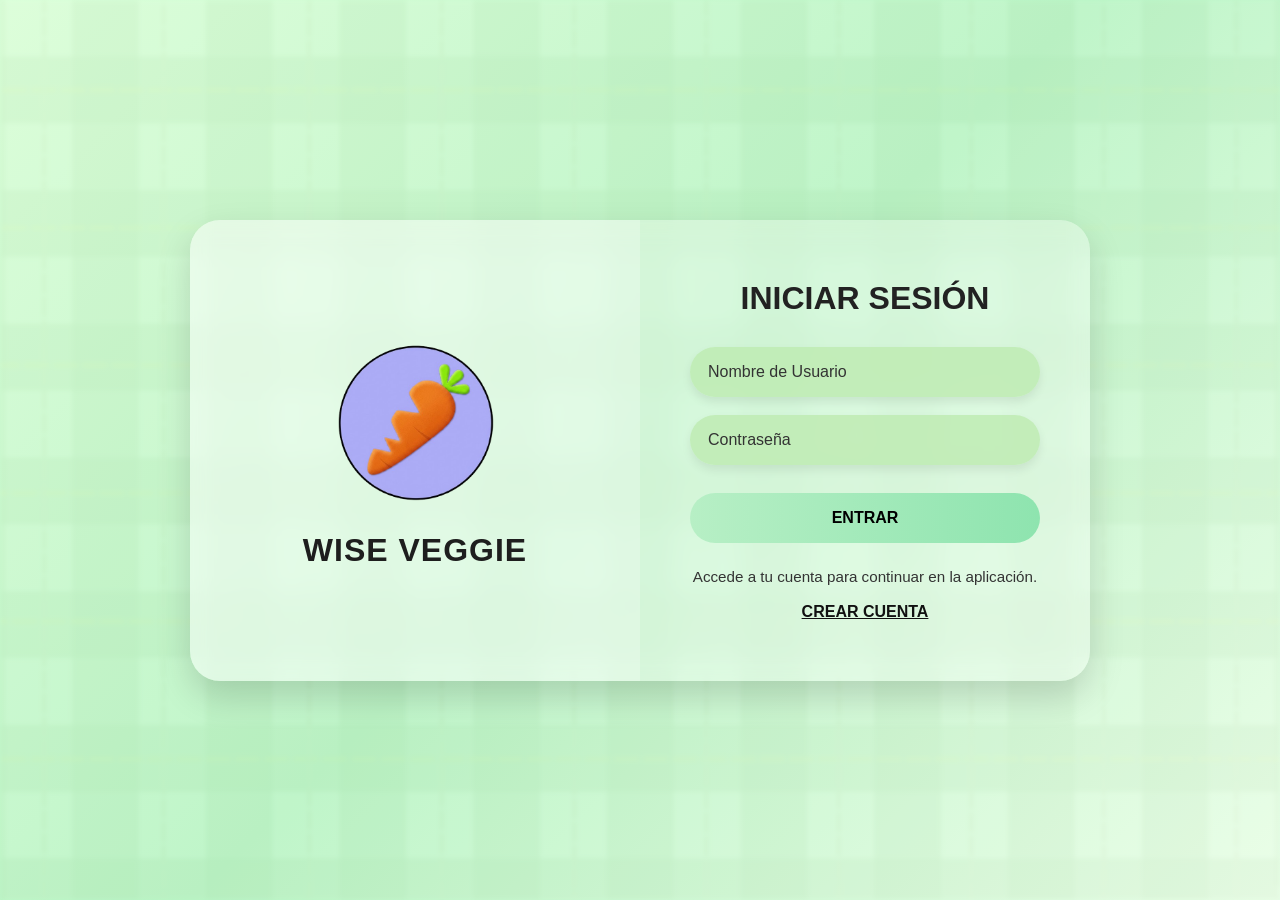
==== index.html @ 21383ea1 "Add files via upload" ====
<!-- index.html -->
<!DOCTYPE html>
<html lang="es">
<head>
  <meta charset="UTF-8">
  <meta name="viewport" content="width=device-width, initial-scale=1.0">
  <title>Wise Veggie - Iniciar Sesión</title>
  <link rel="stylesheet" href="style.css">
</head>
<body>


  <div class="background-overlay"></div>

  <main class="container">

    <!-- LOGO -->
    <section class="logo-box">
      <!-- Reemplaza src por tu imagen -->
      <img src="logoWV.png" alt="Logo Wise Veggie" class="logo">
      <h1>WISE VEGGIE</h1>
    </section>

    <!-- FORMULARIO -->
    <section class="login-card">
      <h2>INICIAR SESIÓN</h2>

      <form action="bienvenida.html">
        <input type="text" placeholder="Nombre de Usuario" required>
        <input type="password" placeholder="Contraseña" required>

        <button type="submit">ENTRAR</button>
      </form>

      <p class="extra-text">
        Accede a tu cuenta para continuar en la aplicación.
      </p>

      <a href="Login.html" class="link-create">CREAR CUENTA</a>
    </section>

  </main>

</body>
</html>
---- style.css ----
*{
    margin:0;
    padding:0;
    box-sizing:border-box;
}

body{
    font-family: Arial, Helvetica, sans-serif;
    min-height:100vh;
    display:flex;
    justify-content:center;
    align-items:center;
    background: linear-gradient(135deg,#d8ffd8,#b7f5c5,#e8ffe8);
    overflow:hidden;
    position:relative;
}

.background-overlay{
    position:absolute;
    width:100%;
    height:100%;
    background-image: url("plaidgreen.png"); /* opcional */
    background-size:cover;
    background-position:center;
    opacity:0.12;
    filter: blur(2px);
}

.container{
    position:relative;
    z-index:2;
    width:900px;
    max-width:95%;
    display:grid;
    grid-template-columns: 1fr 1fr;
    background:rgba(255,255,255,0.35);
    backdrop-filter: blur(10px);
    border-radius:30px;
    box-shadow:0 15px 35px rgba(0,0,0,0.15);
    overflow:hidden;
}

.logo-box{
    padding:50px;
    display:flex;
    flex-direction:column;
    justify-content:center;
    align-items:center;
    background:rgba(255,255,255,0.25);
}

.logo{
    width:180px;
    height:180px;
    object-fit:contain;
    margin-bottom:20px;
}

.logo-box h1{
    font-size:2rem;
    color:#1e1e1e;
    letter-spacing:1px;
}

.login-card{
    padding:60px 50px;
    display:flex;
    flex-direction:column;
    justify-content:center;
}

.login-card h2{
    text-align:center;
    font-size:2rem;
    margin-bottom:30px;
    color:#222;
}

form{
    display:flex;
    flex-direction:column;
    gap:18px;
}

input{
    padding:16px 18px;
    border:none;
    outline:none;
    border-radius:30px;
    background:rgba(191, 235, 179, 0.85);
    font-size:1rem;
    box-shadow:0 5px 10px rgba(0,0,0,0.08);
}

input::placeholder{
    color:#333;
}

button{
    margin-top:10px;
    padding:16px;
    border:none;
    border-radius:30px;
    background:linear-gradient(to right,#b7efc5,#8ee4af);
    font-size:1rem;
    font-weight:bold;
    cursor:pointer;
    transition:0.3s;
}

button:hover{
    transform:translateY(-2px);
    box-shadow:0 10px 15px rgba(0,0,0,0.12);
}

.extra-text{
    margin-top:25px;
    text-align:center;
    color:#333;
    font-size:0.95rem;
}

.link-create{
    margin-top:18px;
    text-align:center;
    color:#111;
    font-weight:bold;
    text-decoration:underline;
    transition:0.3s;
}

.link-create:hover{
    color:#2d7a36;
}

@media(max-width:800px){
    .container{
        grid-template-columns:1fr;
    }

    .logo-box{
        padding:30px;
    }

    .login-card{
        padding:40px 25px;
    }
}

.welcome-box{
    position:relative;
    z-index:2;
    width:500px;
    max-width:90%;
    padding:50px;
    text-align:center;
    background:rgba(255,255,255,0.35);
    backdrop-filter:blur(12px);
    border-radius:30px;
    box-shadow:0 15px 30px rgba(0,0,0,0.15);
}

.welcome-box .logo{
    width:140px;
    margin-bottom:20px;
}

.welcome-box h1{
    font-size:2.3rem;
    margin-bottom:15px;
    color:#222;
}

.welcome-box p{
    font-size:1.1rem;
    color:#333;
    line-height:1.6;
    margin-bottom:30px;
}

.btn-back{
    display:inline-block;
    padding:14px 28px;
    border-radius:30px;
    background:linear-gradient(to right,#b7efc5,#8ee4af);
    color:#111;
    text-decoration:none;
    font-weight:bold;
    transition:0.3s;
}

.btn-back:hover{
    transform:translateY(-2px);
}

.dashboard{
    width:1200px;
    max-width:95%;
    margin:40px auto;
    display:grid;
    grid-template-columns:1fr 1fr;
    gap:25px;
    position:relative;
    z-index:2;
}

.card{
    background:rgba(255,255,255,0.35);
    backdrop-filter:blur(12px);
    border-radius:25px;
    padding:30px;
    box-shadow:0 10px 20px rgba(0,0,0,0.10);
}

.welcome-card{
    grid-column:1 / 3;
    text-align:center;
}

.welcome-card h1{
    font-size:2.5rem;
    margin-bottom:10px;
}

.welcome-card p{
    font-size:1.1rem;
    margin-bottom:20px;
}

.welcome-card button{
    padding:14px 28px;
    border:none;
    border-radius:30px;
    background:linear-gradient(to right,#b7efc5,#8ee4af);
    font-size:1rem;
    font-weight:bold;
    cursor:pointer;
}

.calendar-card h2,
.chart-card h2{
    margin-bottom:20px;
    text-align:center;
}

.calendar-grid{
    display:grid;
    grid-template-columns:repeat(5,1fr);
    gap:10px;
}

.calendar-grid div{
    background:#dff7df;
    padding:15px;
    border-radius:12px;
    text-align:center;
    font-weight:bold;
}

.chart-card{
    display:flex;
    flex-direction:column;
    align-items:center;
    justify-content:center;
}

.circle-chart{
    width:220px;
    height:220px;
    border-radius:50%;
    background:conic-gradient(
        #7ed957 0% 25%,
        #f4d35e 25% 50%,
        #ff9f1c 50% 75%,
        #4ea8de 75% 100%
    );
    margin:20px 0;
}

.legend{
    width:100%;
}

.legend p{
    margin:8px 0;
    text-align:center;
    font-weight:600;
}

@media(max-width:900px){
    .dashboard{
        grid-template-columns:1fr;
    }

    .welcome-card{
        grid-column:auto;
    }
}

/* Scrollbar para Chrome, Edge, Opera */
::-webkit-scrollbar{
    width:12px;
}

::-webkit-scrollbar-track{
    background:#dff7df;
    border-radius:10px;
}

::-webkit-scrollbar-thumb{
    background:linear-gradient(#8ee4af,#6bcf8b);
    border-radius:10px;
    border:2px solid #dff7df;
}

::-webkit-scrollbar-thumb:hover{
    background:linear-gradient(#78d99c,#57c77a);
}

/* Firefox */
html{
    scrollbar-width:thin;
    scrollbar-color:#8ee4af #dff7df;
}
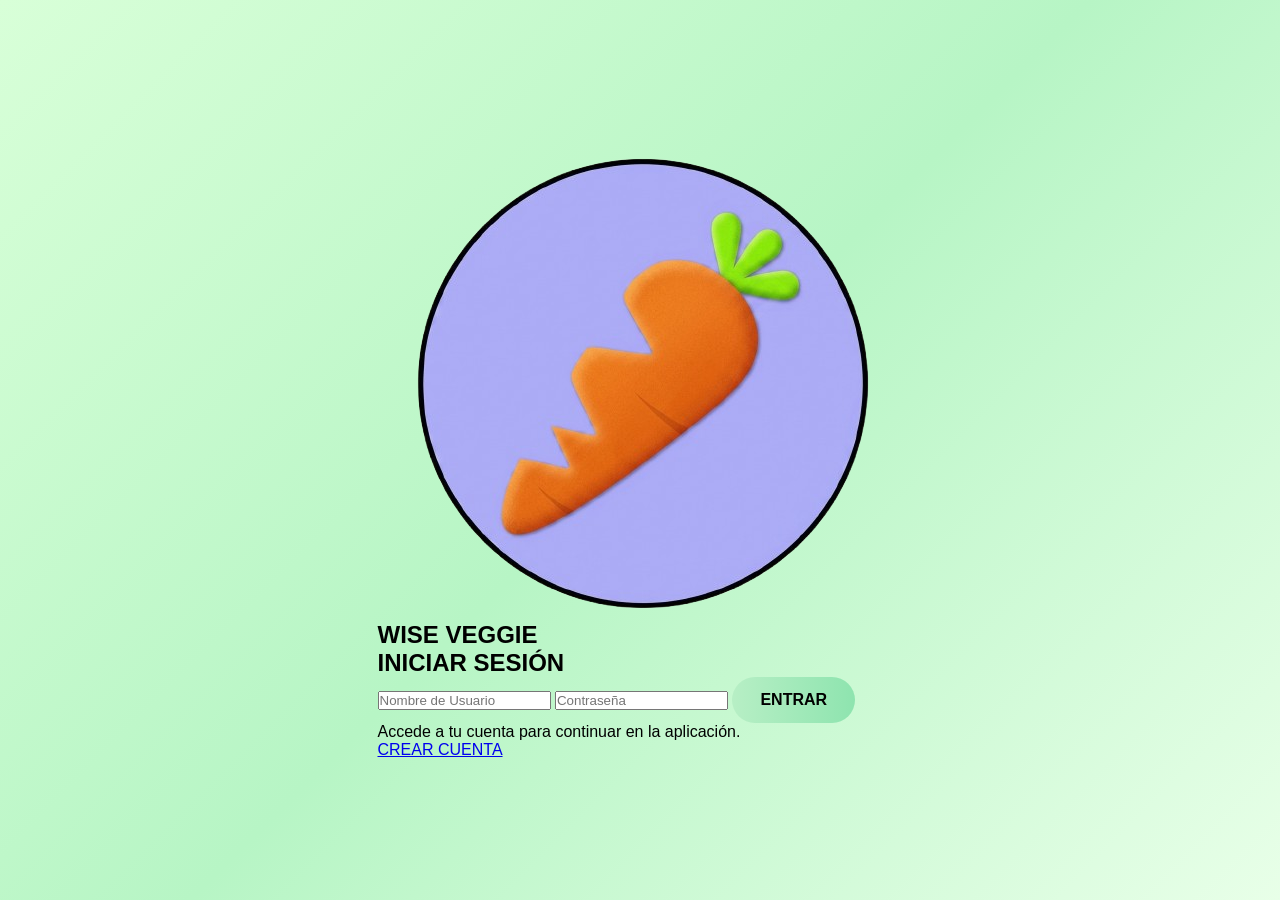
==== commit 7b2decbd: "corrección de errores en index.html" ====
--- a/index.html
+++ b/index.html
@@ -1,4 +1,3 @@
-<!-- index.html -->
 <!DOCTYPE html>
 <html lang="es">
 <head>
@@ -9,26 +8,20 @@
 </head>
 <body>
 
-
   <div class="background-overlay"></div>
 
   <main class="container">
-
-    <!-- LOGO -->
     <section class="logo-box">
-      <!-- Reemplaza src por tu imagen -->
       <img src="logoWV.png" alt="Logo Wise Veggie" class="logo">
       <h1>WISE VEGGIE</h1>
     </section>
 
-    <!-- FORMULARIO -->
     <section class="login-card">
       <h2>INICIAR SESIÓN</h2>
 
       <form action="bienvenida.html">
         <input type="text" placeholder="Nombre de Usuario" required>
         <input type="password" placeholder="Contraseña" required>
-
         <button type="submit">ENTRAR</button>
       </form>
 
@@ -36,10 +29,9 @@
         Accede a tu cuenta para continuar en la aplicación.
       </p>
 
-      <a href="Login.html" class="link-create">CREAR CUENTA</a>
+      <a href="registro.html" class="link-create">CREAR CUENTA</a>
     </section>
-
   </main>
 
 </body>
-</html>+</html>
--- a/style.css
+++ b/style.css
@@ -11,192 +11,25 @@
     justify-content:center;
     align-items:center;
     background: linear-gradient(135deg,#d8ffd8,#b7f5c5,#e8ffe8);
-    overflow:hidden;
+    overflow-x:hidden;
     position:relative;
+    padding:30px;
 }
 
 .background-overlay{
     position:absolute;
     width:100%;
     height:100%;
-    background-image: url("plaidgreen.png"); /* opcional */
     background-size:cover;
     background-position:center;
     opacity:0.12;
     filter: blur(2px);
 }
 
-.container{
-    position:relative;
-    z-index:2;
-    width:900px;
-    max-width:95%;
-    display:grid;
-    grid-template-columns: 1fr 1fr;
-    background:rgba(255,255,255,0.35);
-    backdrop-filter: blur(10px);
-    border-radius:30px;
-    box-shadow:0 15px 35px rgba(0,0,0,0.15);
-    overflow:hidden;
-}
-
-.logo-box{
-    padding:50px;
-    display:flex;
-    flex-direction:column;
-    justify-content:center;
-    align-items:center;
-    background:rgba(255,255,255,0.25);
-}
-
-.logo{
-    width:180px;
-    height:180px;
-    object-fit:contain;
-    margin-bottom:20px;
-}
-
-.logo-box h1{
-    font-size:2rem;
-    color:#1e1e1e;
-    letter-spacing:1px;
-}
-
-.login-card{
-    padding:60px 50px;
-    display:flex;
-    flex-direction:column;
-    justify-content:center;
-}
-
-.login-card h2{
-    text-align:center;
-    font-size:2rem;
-    margin-bottom:30px;
-    color:#222;
-}
-
-form{
-    display:flex;
-    flex-direction:column;
-    gap:18px;
-}
-
-input{
-    padding:16px 18px;
-    border:none;
-    outline:none;
-    border-radius:30px;
-    background:rgba(191, 235, 179, 0.85);
-    font-size:1rem;
-    box-shadow:0 5px 10px rgba(0,0,0,0.08);
-}
-
-input::placeholder{
-    color:#333;
-}
-
-button{
-    margin-top:10px;
-    padding:16px;
-    border:none;
-    border-radius:30px;
-    background:linear-gradient(to right,#b7efc5,#8ee4af);
-    font-size:1rem;
-    font-weight:bold;
-    cursor:pointer;
-    transition:0.3s;
-}
-
-button:hover{
-    transform:translateY(-2px);
-    box-shadow:0 10px 15px rgba(0,0,0,0.12);
-}
-
-.extra-text{
-    margin-top:25px;
-    text-align:center;
-    color:#333;
-    font-size:0.95rem;
-}
-
-.link-create{
-    margin-top:18px;
-    text-align:center;
-    color:#111;
-    font-weight:bold;
-    text-decoration:underline;
-    transition:0.3s;
-}
-
-.link-create:hover{
-    color:#2d7a36;
-}
-
-@media(max-width:800px){
-    .container{
-        grid-template-columns:1fr;
-    }
-
-    .logo-box{
-        padding:30px;
-    }
-
-    .login-card{
-        padding:40px 25px;
-    }
-}
-
-.welcome-box{
-    position:relative;
-    z-index:2;
-    width:500px;
-    max-width:90%;
-    padding:50px;
-    text-align:center;
-    background:rgba(255,255,255,0.35);
-    backdrop-filter:blur(12px);
-    border-radius:30px;
-    box-shadow:0 15px 30px rgba(0,0,0,0.15);
-}
-
-.welcome-box .logo{
-    width:140px;
-    margin-bottom:20px;
-}
-
-.welcome-box h1{
-    font-size:2.3rem;
-    margin-bottom:15px;
-    color:#222;
-}
-
-.welcome-box p{
-    font-size:1.1rem;
-    color:#333;
-    line-height:1.6;
-    margin-bottom:30px;
-}
-
-.btn-back{
-    display:inline-block;
-    padding:14px 28px;
-    border-radius:30px;
-    background:linear-gradient(to right,#b7efc5,#8ee4af);
-    color:#111;
-    text-decoration:none;
-    font-weight:bold;
-    transition:0.3s;
-}
-
-.btn-back:hover{
-    transform:translateY(-2px);
-}
-
 .dashboard{
     width:1200px;
     max-width:95%;
-    margin:40px auto;
+    margin:auto;
     display:grid;
     grid-template-columns:1fr 1fr;
     gap:25px;
@@ -223,11 +56,11 @@
 }
 
 .welcome-card p{
+    margin:15px 0;
     font-size:1.1rem;
-    margin-bottom:20px;
-}
-
-.welcome-card button{
+}
+
+button{
     padding:14px 28px;
     border:none;
     border-radius:30px;
@@ -235,26 +68,59 @@
     font-size:1rem;
     font-weight:bold;
     cursor:pointer;
-}
-
-.calendar-card h2,
-.chart-card h2{
+    transition:0.3s;
+}
+
+button:hover{
+    transform:translateY(-2px);
+}
+
+.calendar-header{
+    display:flex;
+    justify-content:space-between;
+    align-items:center;
     margin-bottom:20px;
-    text-align:center;
+}
+
+.weekdays{
+    display:grid;
+    grid-template-columns:repeat(7,1fr);
+    margin-bottom:10px;
+    text-align:center;
+    font-weight:bold;
 }
 
 .calendar-grid{
     display:grid;
-    grid-template-columns:repeat(5,1fr);
+    grid-template-columns:repeat(7,1fr);
     gap:10px;
 }
 
-.calendar-grid div{
+.day{
     background:#dff7df;
-    padding:15px;
-    border-radius:12px;
-    text-align:center;
-    font-weight:bold;
+    padding:18px;
+    border-radius:15px;
+    text-align:center;
+    font-weight:bold;
+    transition:0.3s;
+}
+
+.day:hover{
+    transform:scale(1.05);
+}
+
+.today{
+    background:#8ee4af;
+    color:#fff;
+}
+
+.registered{
+    background:#4CAF50;
+    color:white;
+}
+
+.empty{
+    visibility:hidden;
 }
 
 .chart-card{
@@ -277,10 +143,6 @@
     margin:20px 0;
 }
 
-.legend{
-    width:100%;
-}
-
 .legend p{
     margin:8px 0;
     text-align:center;
@@ -288,6 +150,7 @@
 }
 
 @media(max-width:900px){
+
     .dashboard{
         grid-template-columns:1fr;
     }
@@ -297,29 +160,85 @@
     }
 }
 
-/* Scrollbar para Chrome, Edge, Opera */
-::-webkit-scrollbar{
-    width:12px;
-}
-
-::-webkit-scrollbar-track{
-    background:#dff7df;
-    border-radius:10px;
-}
-
-::-webkit-scrollbar-thumb{
-    background:linear-gradient(#8ee4af,#6bcf8b);
-    border-radius:10px;
-    border:2px solid #dff7df;
-}
-
-::-webkit-scrollbar-thumb:hover{
-    background:linear-gradient(#78d99c,#57c77a);
-}
-
-/* Firefox */
-html{
-    scrollbar-width:thin;
-    scrollbar-color:#8ee4af #dff7df;
-}
-
+.btn-link{
+    display:inline-block;
+    padding:14px 28px;
+    border-radius:30px;
+    background:linear-gradient(to right,#b7efc5,#8ee4af);
+    color:#111;
+    text-decoration:none;
+    font-weight:bold;
+    transition:0.3s;
+}
+
+.btn-link:hover{
+    transform:translateY(-2px);
+    box-shadow:0 10px 15px rgba(0,0,0,0.12);
+}
+
+
+/*noticias y tips*/
+
+
+.news-card{
+    grid-column:1 / 3;
+}
+
+.topics{
+    display:flex;
+    gap:10px;
+    flex-wrap:wrap;
+}
+
+.topic-btn{
+    padding:10px 18px;
+    border:none;
+    border-radius:20px;
+    cursor:pointer;
+}
+
+.noticia{
+    background:rgba(255,255,255,0.45);
+    border-radius:20px;
+    padding:20px;
+    margin-top:15px;
+    transition:0.3s;
+}
+
+.noticia:hover{
+    transform:translateY(-3px);
+}
+
+.noticia h3{
+    margin-bottom:10px;
+}
+
+.noticia p{
+    margin-bottom:15px;
+    line-height:1.5;
+}
+
+.leido{
+    opacity:0.6;
+    border:2px solid #8ee4af;
+}
+
+.streak-card,
+.details-card,
+.survey-card{
+    grid-column:1 / 3;
+}
+
+.day{
+    cursor:pointer;
+    position:relative;
+}
+
+.day.registered::after{
+    content:"✓";
+    position:absolute;
+    top:5px;
+    right:8px;
+    font-size:0.8rem;
+    color:white;
+}
